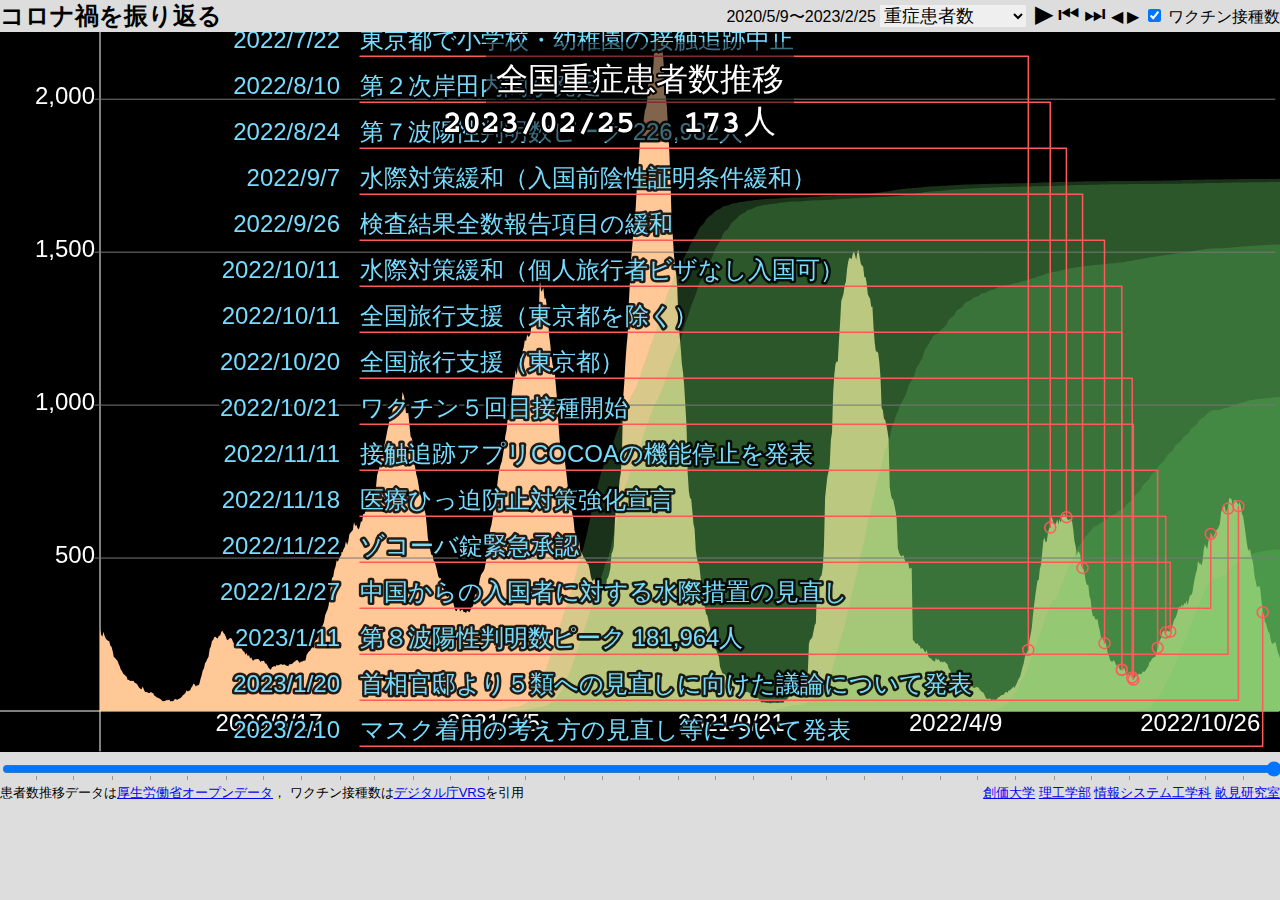
==== COVID19JpnTPp5/index.html @ 5e3e4192 "Really added AgeRanksDeath and COVID19JpnTPp5." ====
<!DOCTYPE html>
<html>
<head>
  <meta charset="utf-8">
  <meta name="viewport" content="width=device-width, initial-scale=1.0">

  <!-- PLEASE NO CHANGES BELOW THIS LINE (UNTIL I SAY SO) -->
  <script language="javascript" type="text/javascript" src="libraries/p5.min.js"></script>
  <script language="javascript" type="text/javascript" src="COVID19JpnTPp5.js"></script>
  <!-- OK, YOU CAN MAKE CHANGES BELOW THIS LINE AGAIN -->

  <!-- This line removes any default padding and style.
       You might only need one of these values set. -->
  <style> body { padding:0; margin:0;background:#DDD; font-family:Helvetica; text-align:center}
  select, button { font-size:large; border:0; border-radius:0; cursor:pointer }
  button { font-family:"Apple Color Emoji"; font-size:x-large;
    background-color:transparent; padding:0;  }
  .stepBtn { font-size:medium }
  .noBreak { display:inline-block; }
  </style>
  <title>コロナ禍を振り返る</title>
</head>
<body onresize="adjustWidth()">
<div class="leftRight">
<div style="font-size:x-large;font-weight:bold">コロナ禍を振り返る</div>
<div>
<span class="noBreak" id="period"></span>
<select id="choice" onchange="setupForData(this.value)"></select>&nbsp;
<span class="noBreak">
<button id="startStop" onclick="startStop()"></button>
<button onclick="jumpToStart()">&#x23ee;</button>
<button onclick="jumpToEnd()">&#x23ed;</button>
</span>
<span class="noBreak">
<button class="stepBtn" onclick="stepBackward()">&#x25c0;</button>
<button class="stepBtn" onclick="stepForward()">&#x25b6;</button>
</span>
<span class="noBreak"><input type="checkbox" id="vaccination" onchange="drawIt()" checked></input>
<label for="vaccination">ワクチン接種数</label></span>
</div>
</div>
<input id="DateSlider" type="range" value="0" list="DateTics" oninput="setDate(value)"/>
<datalist id="DateTics"></datalist>
<div id="caption" class="leftRight" style="font-size:small">
<div>
患者数推移データは<a href="https://covid19.mhlw.go.jp">厚生労働省オープンデータ</a>，
ワクチン接種数は<a href="https://info.vrs.digital.go.jp">デジタル庁VRS</a>を引用</div>
<div><a href="https://www.soka.ac.jp/">創価大学</a>
  <a href="https://www.soka.ac.jp/science/">理工学部</a>
  <a href="https://www.soka.ac.jp/science/infosys/">情報システム工学科</a>
  <a href="http://www.intlab.soka.ac.jp/~unemi/Labo.html">畝見研究室</a></div>
</div>
</body>
</html>
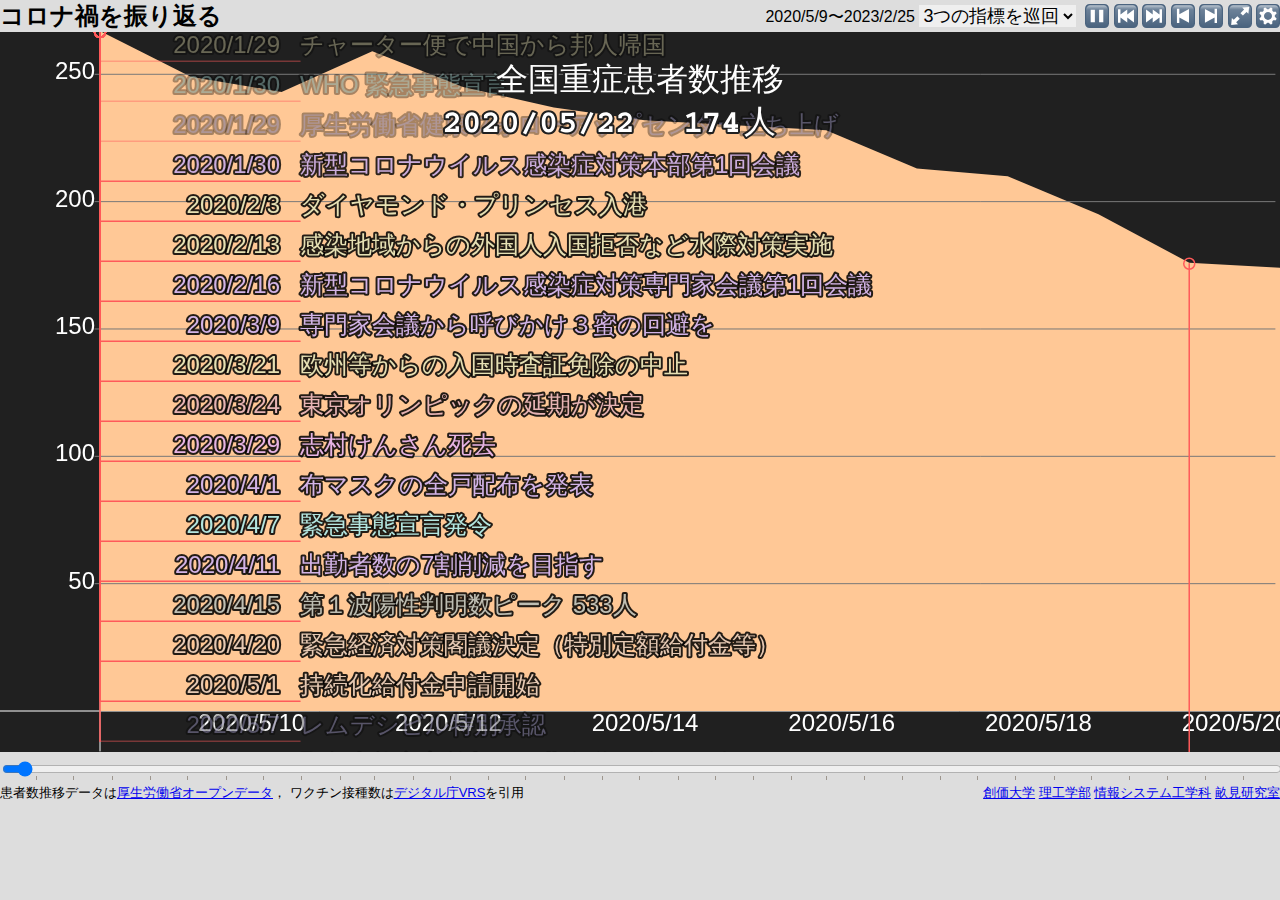
==== commit 8a05c093: "COVID19JpnTPp5_ChangeSpeed" ====
--- a/COVID19JpnTPp5/index.html
+++ b/COVID19JpnTPp5/index.html
@@ -12,34 +12,90 @@
   <!-- This line removes any default padding and style.
        You might only need one of these values set. -->
   <style> body { padding:0; margin:0;background:#DDD; font-family:Helvetica; text-align:center}
-  select, button { font-size:large; border:0; border-radius:0; cursor:pointer }
-  button { font-family:"Apple Color Emoji"; font-size:x-large;
-    background-color:transparent; padding:0;  }
-  .stepBtn { font-size:medium }
+  select, button { font-size:large; border:0px; cursor:pointer }
+  input, label { cursor:pointer }
+  select#speed { font-size:small }
+  button { padding:0; height:30px; background-color:transparent }
+  img.button { width:24px; height:24px; margin-bottom:-6px }
   .noBreak { display:inline-block; }
+  .overHead { background:#222C; color:#FFF; z-index:10;
+    position:absolute; border:3px outset grey; text-align:left }
+  .overHead input { margin-left:10px }
+  .windowTitle { background:#666C; text-align:center }
+  .closeBtn { position:absolute; right:0pt; font-size:medium }
+  .tooltip { position:relative }
+  .tooltip-text { opacity:0; position:absolute;
+    left:50%; transform:translateX(-50%); bottom:-26px;
+    display:inline-block; padding:4px; white-space:nowrap; font-size:0.75rem;
+    line-height:1.2; background:#333C; color:#fff; transition:0.2s ease-in }
+  .tooltip:hover .tooltip-text { opacity:1; visibility:visible }
+  .appearGently { transition:opacity 0.3s ease-in }
+  #Fader { opacity:0; position:absolute; transition:opacity 1s ease-in-out }
+  #FullScrMsg { padding:1rem; font-size:x-large; background:#000C; color:white;
+    position:absolute; left:50%; top:20%; transform:translateX(-50%);
+    opacity:0; transition:opacity 1s ease-in }
   </style>
   <title>コロナ禍を振り返る</title>
 </head>
 <body onresize="adjustWidth()">
+<div id="configPanel" class="overHead" hidden=1>
+    <div class="windowTitle">表示設定
+        <button class="closeBtn" onclick="closePanel(configPanel)">&#x274C;</button>
+    </div>
+    <input type="checkbox" id="looping" onchange="switchSetups('繰り返し', this)"/>
+    <label for="looping">繰り返し再生</label><br/>
+    <input type="checkbox" id="vaccination" onchange="switchSetups('ワクチン接種', this)"/>
+    <label for="vaccination">ワクチン接種数</label><br/>
+    <label for="speed" style="margin-left:1rem">1秒あたり</label>
+    <select id="speed" onchange="changeFrameRate(int(this.value))">
+    <option value=2>2</option>
+    <option value=5>5</option>
+    <option value=10>10</option>
+    <option value=20 selected>20</option>
+    <option value=30>30</option>
+    </select>
+    <label for="speed">日分</label>
+    <div class="windowTitle">表示する出来事</div>
+</div>
 <div class="leftRight">
-<div style="font-size:x-large;font-weight:bold">コロナ禍を振り返る</div>
-<div>
-<span class="noBreak" id="period"></span>
-<select id="choice" onchange="setupForData(this.value)"></select>&nbsp;
-<span class="noBreak">
-<button id="startStop" onclick="startStop()"></button>
-<button onclick="jumpToStart()">&#x23ee;</button>
-<button onclick="jumpToEnd()">&#x23ed;</button>
-</span>
-<span class="noBreak">
-<button class="stepBtn" onclick="stepBackward()">&#x25c0;</button>
-<button class="stepBtn" onclick="stepForward()">&#x25b6;</button>
-</span>
-<span class="noBreak"><input type="checkbox" id="vaccination" onchange="drawIt()" checked></input>
-<label for="vaccination">ワクチン接種数</label></span>
+    <div style="font-size:x-large;font-weight:bold">コロナ禍を振り返る</div>
+    <div id="Controller" class="appearGently">
+        <span class="noBreak" id="period">2020/12/22〜2023/12/22</span>
+        <select id="choice" onchange="chooseIndex(this.value)"></select>&nbsp;
+        <span class="noBreak">
+            <button id="startStop" class="tooltip" onclick="startStop()">&nbsp;
+                <span id="startStopToolTip" class="tooltip-text">開始</span>
+            </button>
+            <button class="tooltip" onclick="jumpToStart()">
+              <img class="button" src="data/jumpToStart.svg"/>
+              <span class="tooltip-text">最初に戻る</span></button>
+            <button class="tooltip" onclick="jumpToEnd()">
+              <img class="button" src="data/jumpToEnd.svg"/>
+              <span class="tooltip-text">最後に移る</span></button>
+        </span>
+        <span class="noBreak">
+            <button class="tooltip" onclick="stepBackward()">
+                <img class="button" src="data/stepBackward.svg"/>
+                <span class="tooltip-text">1日戻る</span></button>
+            <button class="tooltip" onclick="stepForward()">
+                <img class="button" src="data/stepForward.svg"/>
+                <span class="tooltip-text">1日進む</span></button>
+        </span>
+        <button id="fullscreenBtn" class="tooltip" onclick="enterFullscreen()">
+          <img class="button" src="data/expand.svg"/>
+          <span class="tooltip-text">全画面表示</span></button>
+        <button class="tooltip" onclick="openPanel(configPanel)">
+          <img class="button" src="data/gear.svg"/>
+          <span class="tooltip-text"
+            style="left:100%;transform:translateX(-100%)">表示設定</span></button>
+    </div>
 </div>
+<div id="CanvasContainer">
+  <div id="Fader"></div>
+  <div id="FullScrMsg">全画面モードを終了するには[ESC]キーを押してください</div>
 </div>
-<input id="DateSlider" type="range" value="0" list="DateTics" oninput="setDate(value)"/>
+<input id="DateSlider" class="appearGently" type="range"
+ list="DateTics" oninput="setDate(value)"/>
 <datalist id="DateTics"></datalist>
 <div id="caption" class="leftRight" style="font-size:small">
 <div>
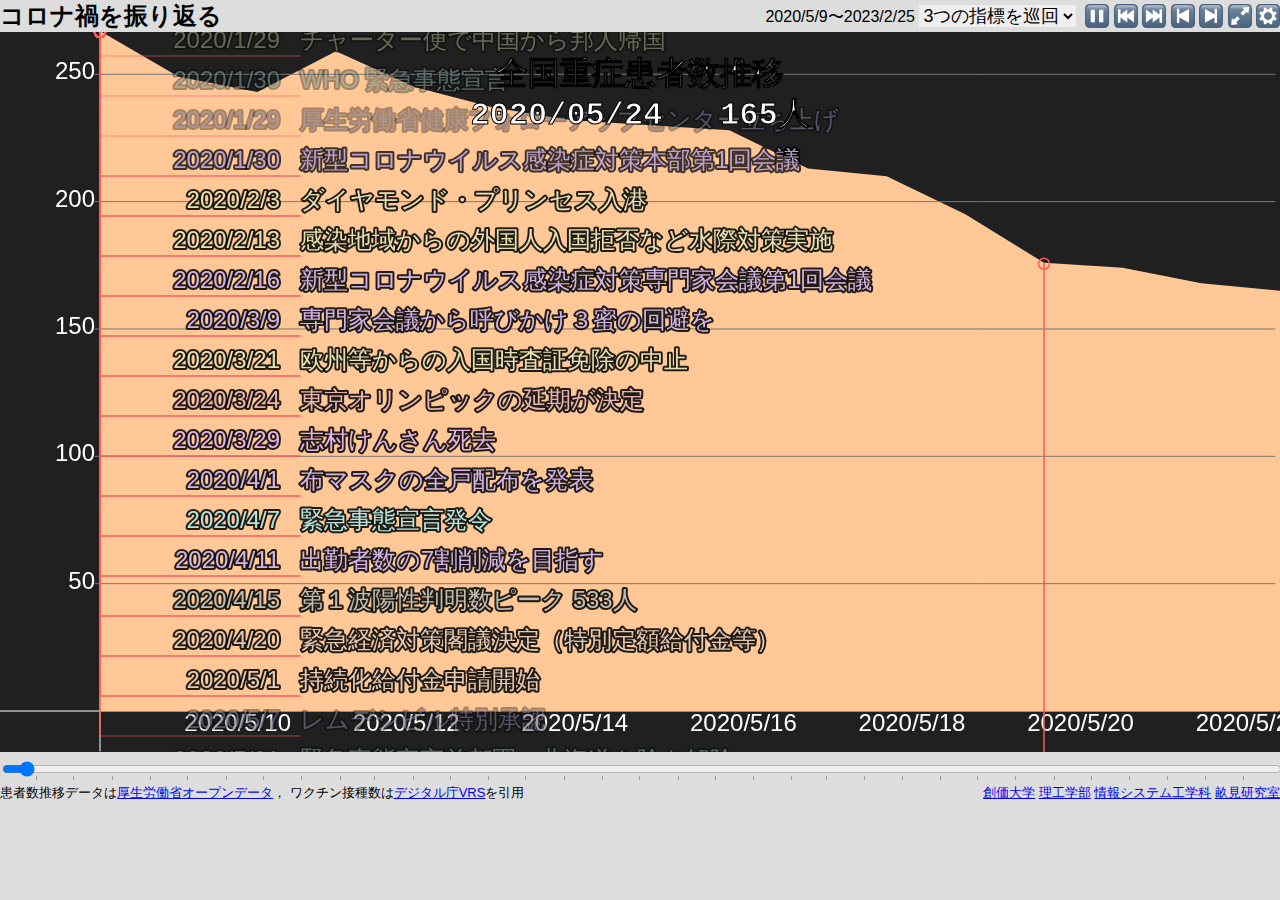
==== commit e708be40: "Without_loadFont_2" ====
--- a/COVID19JpnTPp5/index.html
+++ b/COVID19JpnTPp5/index.html
@@ -17,19 +17,24 @@
   select#speed { font-size:small }
   button { padding:0; height:30px; background-color:transparent }
   img.button { width:24px; height:24px; margin-bottom:-6px }
-  .noBreak { display:inline-block; }
+  .noBreak { display:inline-block }
   .overHead { background:#222C; color:#FFF; z-index:10;
     position:absolute; border:3px outset grey; text-align:left }
   .overHead input { margin-left:10px }
   .windowTitle { background:#666C; text-align:center }
   .closeBtn { position:absolute; right:0pt; font-size:medium }
   .tooltip { position:relative }
-  .tooltip-text { opacity:0; position:absolute;
+  .tooltip-text { opacity:0; position:absolute; z-index:8;
     left:50%; transform:translateX(-50%); bottom:-26px;
     display:inline-block; padding:4px; white-space:nowrap; font-size:0.75rem;
     line-height:1.2; background:#333C; color:#fff; transition:0.2s ease-in }
   .tooltip:hover .tooltip-text { opacity:1; visibility:visible }
   .appearGently { transition:opacity 0.3s ease-in }
+  #CanvasContainer { position:relative }
+  .titleInfo { font-size:32px; font-weight:bold; color:white; display:inline-block;
+    position:absolute; left:50%; transform:translateX(-50%); -webkit-text-stroke:black 1px }
+  #GraphTitle { top:20px; }
+  #DailyInfo { top:60px; font-family:Courier }
   #Fader { opacity:0; position:absolute; transition:opacity 1s ease-in-out }
   #FullScrMsg { padding:1rem; font-size:x-large; background:#000C; color:white;
     position:absolute; left:50%; top:20%; transform:translateX(-50%);
@@ -91,6 +96,8 @@
     </div>
 </div>
 <div id="CanvasContainer">
+  <div id="GraphTitle" class="titleInfo"></div>
+  <div id="DailyInfo" class="titleInfo"></div>
   <div id="Fader"></div>
   <div id="FullScrMsg">全画面モードを終了するには[ESC]キーを押してください</div>
 </div>
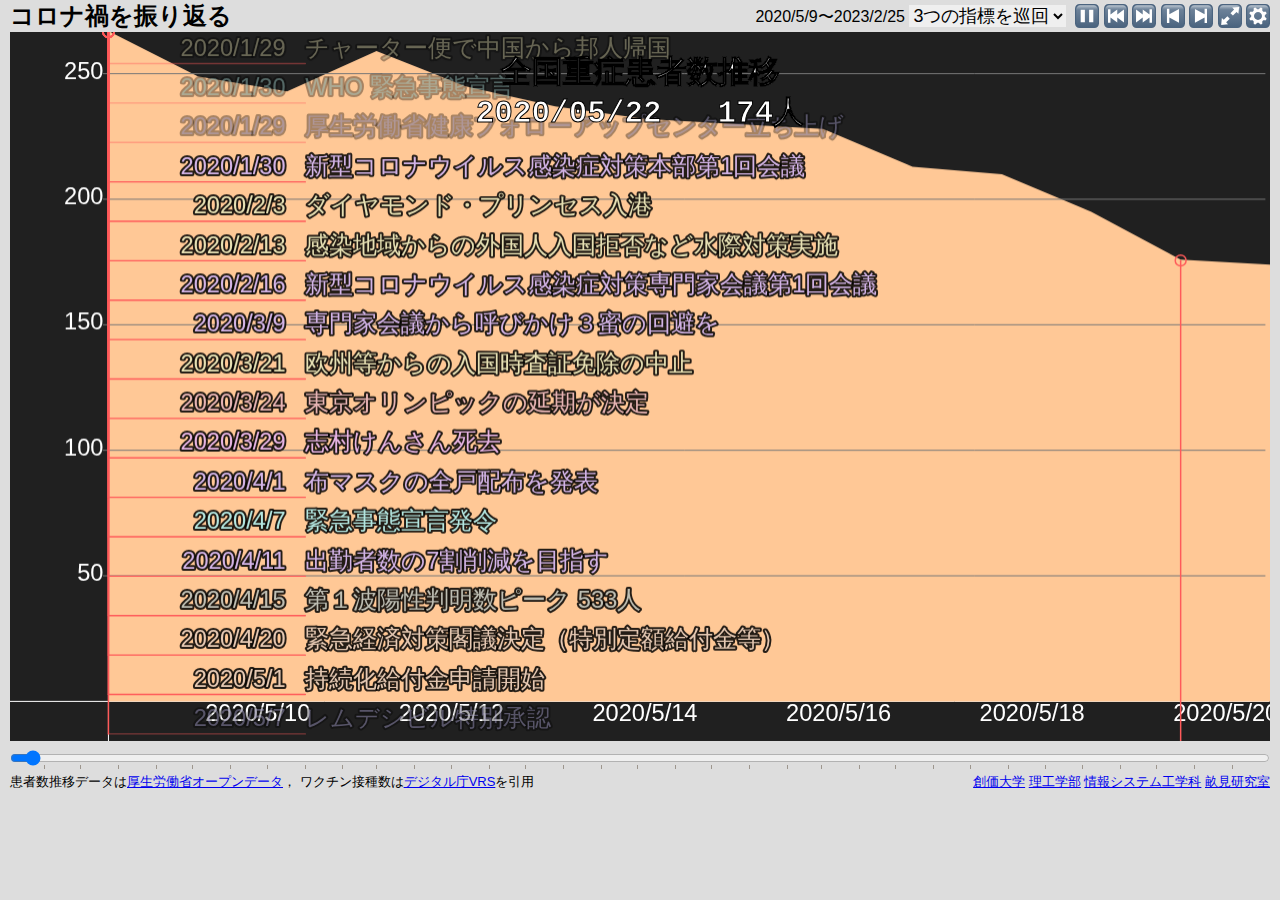
==== commit e851e75c: "More_adjustment" ====
--- a/COVID19JpnTPp5/index.html
+++ b/COVID19JpnTPp5/index.html
@@ -12,6 +12,7 @@
   <!-- This line removes any default padding and style.
        You might only need one of these values set. -->
   <style> body { padding:0; margin:0;background:#DDD; font-family:Helvetica; text-align:center}
+  .titleHeader { font-size:x-large; font-weight:bold }
   select, button { font-size:large; border:0px; cursor:pointer }
   input, label { cursor:pointer }
   select#speed { font-size:small }
@@ -63,7 +64,7 @@
     <div class="windowTitle">表示する出来事</div>
 </div>
 <div class="leftRight">
-    <div style="font-size:x-large;font-weight:bold">コロナ禍を振り返る</div>
+    <div class="titleHeader">コロナ禍を振り返る</div>
     <div id="Controller" class="appearGently">
         <span class="noBreak" id="period">2020/12/22〜2023/12/22</span>
         <select id="choice" onchange="chooseIndex(this.value)"></select>&nbsp;
@@ -77,8 +78,6 @@
             <button class="tooltip" onclick="jumpToEnd()">
               <img class="button" src="data/jumpToEnd.svg"/>
               <span class="tooltip-text">最後に移る</span></button>
-        </span>
-        <span class="noBreak">
             <button class="tooltip" onclick="stepBackward()">
                 <img class="button" src="data/stepBackward.svg"/>
                 <span class="tooltip-text">1日戻る</span></button>
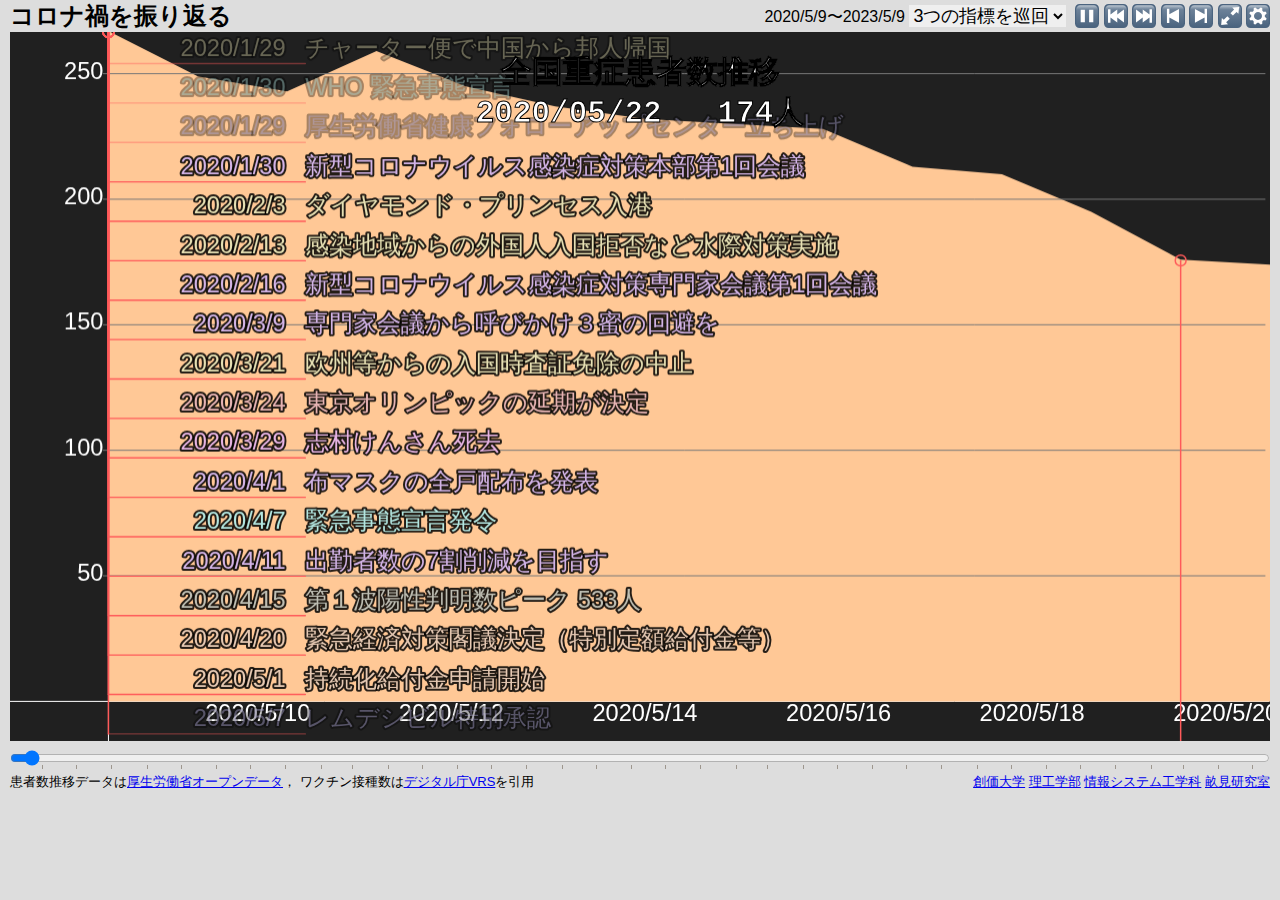
==== commit 121c20aa: "Minor revisions" ====
--- a/COVID19JpnTPp5/index.html
+++ b/COVID19JpnTPp5/index.html
@@ -38,8 +38,7 @@
   #DailyInfo { top:60px; font-family:Courier }
   #Fader { opacity:0; position:absolute; transition:opacity 1s ease-in-out }
   #FullScrMsg { padding:1rem; font-size:x-large; background:#000C; color:white;
-    position:absolute; left:50%; top:20%; transform:translateX(-50%);
-    opacity:0; transition:opacity 1s ease-in }
+    position:absolute; left:50%; top:20%; transform:translateX(-50%); opacity:0 }
   </style>
   <title>コロナ禍を振り返る</title>
 </head>
